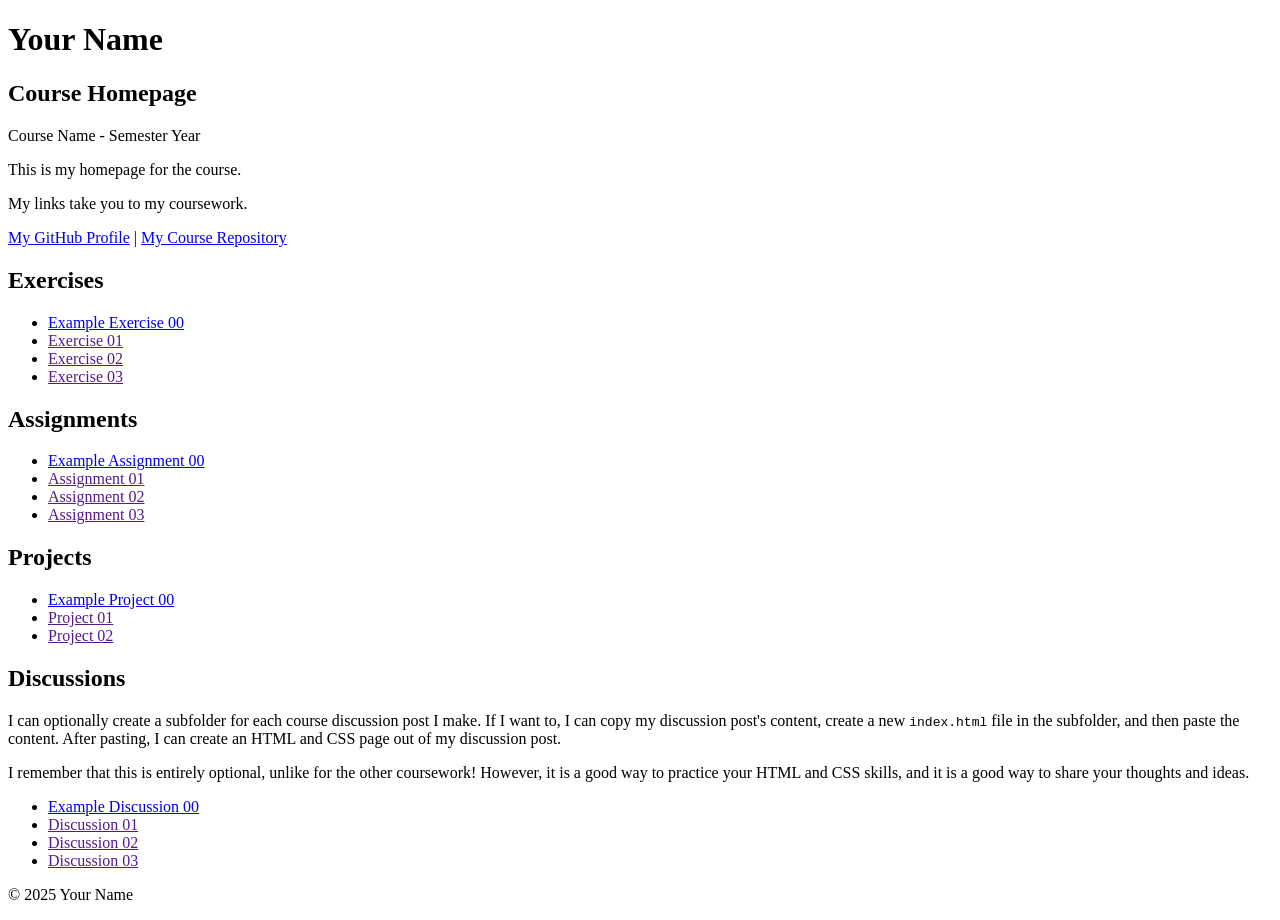
==== index.html @ 383af782 "Initial commit" ====
<!DOCTYPE html>

<!--

INSTRUCTIONS: HOW TO CHANGE THIS PAGE:

1. Change "Student Name" in the title above to your real name.

2. Change "Your Name" in the big heading below to your real name.

3. Change "your-username" to your real GitHub username in both links.

4. Change "your-repo-name" to the name of this repository.

5. Change "Course Name" to the name of your class.

6. Change "Semester Year" to match when you are taking this class.

7. Add links to your work:
    - Find the words that say "Exercise 01", "Assignment 01", etc.
    - Between the quote marks in href="", put the relative link to your work in the subfolder. You can simply link to the subfolder name. Take a look at the example folders and links to see how to do this.
    - For work not yet started/completed, you can leave the href="" blank until you are ready.
    - Change the words "Exercise 01" to match the name of the exercise. Do the same for assignments and projects. If you add your discussion posts, do the same for them.
    - Do this for each piece of work you finish.

8. You can add more links by copying a whole line like this:
    <li><a href="">New Work Name</a></li>
    Then paste it below the last one in that section.

9. Save your changes and push to GitHub when you are done. Remember you can use GitHub Desktop to help you with this.

Remember: During the course, if you want, you can style your homepage to introduce your own style and aesthetics. To start, keep this page simple and plain. This is just a template to get you started. Embrace the handcrafted approach to web design and development: change things to make them your own.

Remember: You must have a GitHub account, a new GitHub repository for this course, and this file (index.html) in that repository. 

Remember: You must create subfolders for each piece of coursework as the semester progresses.

-->

<html lang="en">
    <head>
        <meta charset="UTF-8" />
        <title>Course Homepage template</title>
        <meta charset="UTF-8" />
        <meta name="viewport" content="width=device-width, initial-scale=1.0" />
        <title>Student Name - Course Homepage</title>
    </head>

    <body>
        <header>
            <h1>Your Name</h1>
            <h2>Course Homepage</h2>
            <p>Course Name - Semester Year</p>
            <p>This is my homepage for the course.</p>
            <p>My links take you to my coursework.</p>
            <nav>
                <a href="https://github.com/your-username">My GitHub Profile</a>
                |
                <a href="https://github.com/your-username/your-repo-name">
                    My Course Repository
                </a>
            </nav>
        </header>

        <main>
            <section>
                <h2>Exercises</h2>
                <ul>
                    <li>
                        <a href="example-exercise-00/">Example Exercise 00</a>
                    </li>
                    <li><a href="">Exercise 01</a></li>
                    <li><a href="">Exercise 02</a></li>
                    <li><a href="">Exercise 03</a></li>
                </ul>
            </section>

            <section>
                <h2>Assignments</h2>
                <ul>
                    <li>
                        <a href="example-assignment-00/">
                            Example Assignment 00
                        </a>
                    </li>
                    <li><a href="">Assignment 01</a></li>
                    <li><a href="">Assignment 02</a></li>
                    <li><a href="">Assignment 03</a></li>
                </ul>
            </section>

            <section>
                <h2>Projects</h2>
                <ul>
                    <li>
                        <a href="example-project-00/">Example Project 00</a>
                    </li>
                    <li><a href="">Project 01</a></li>
                    <li><a href="">Project 02</a></li>
                </ul>
            </section>

            <section>
                <h2>Discussions</h2>
                <p>
                    I can optionally create a subfolder for each course
                    discussion post I make. If I want to, I can copy my
                    discussion post's content, create a new
                    <code>index.html</code>
                    file in the subfolder, and then paste the content. After
                    pasting, I can create an HTML and CSS page out of my
                    discussion post.
                </p>
                <p>
                    I remember that this is entirely optional, unlike for the
                    other coursework! However, it is a good way to practice your
                    HTML and CSS skills, and it is a good way to share your
                    thoughts and ideas.
                </p>
                <ul>
                    <li>
                        <a href="example-discussion-00/">
                            Example Discussion 00
                        </a>
                    </li>
                    <li><a href="">Discussion 01</a></li>
                    <li><a href="">Discussion 02</a></li>
                    <li><a href="">Discussion 03</a></li>
                </ul>
            </section>
        </main>

        <footer>
            <p>&copy; 2025 Your Name</p>
        </footer>
    </body>
</html>
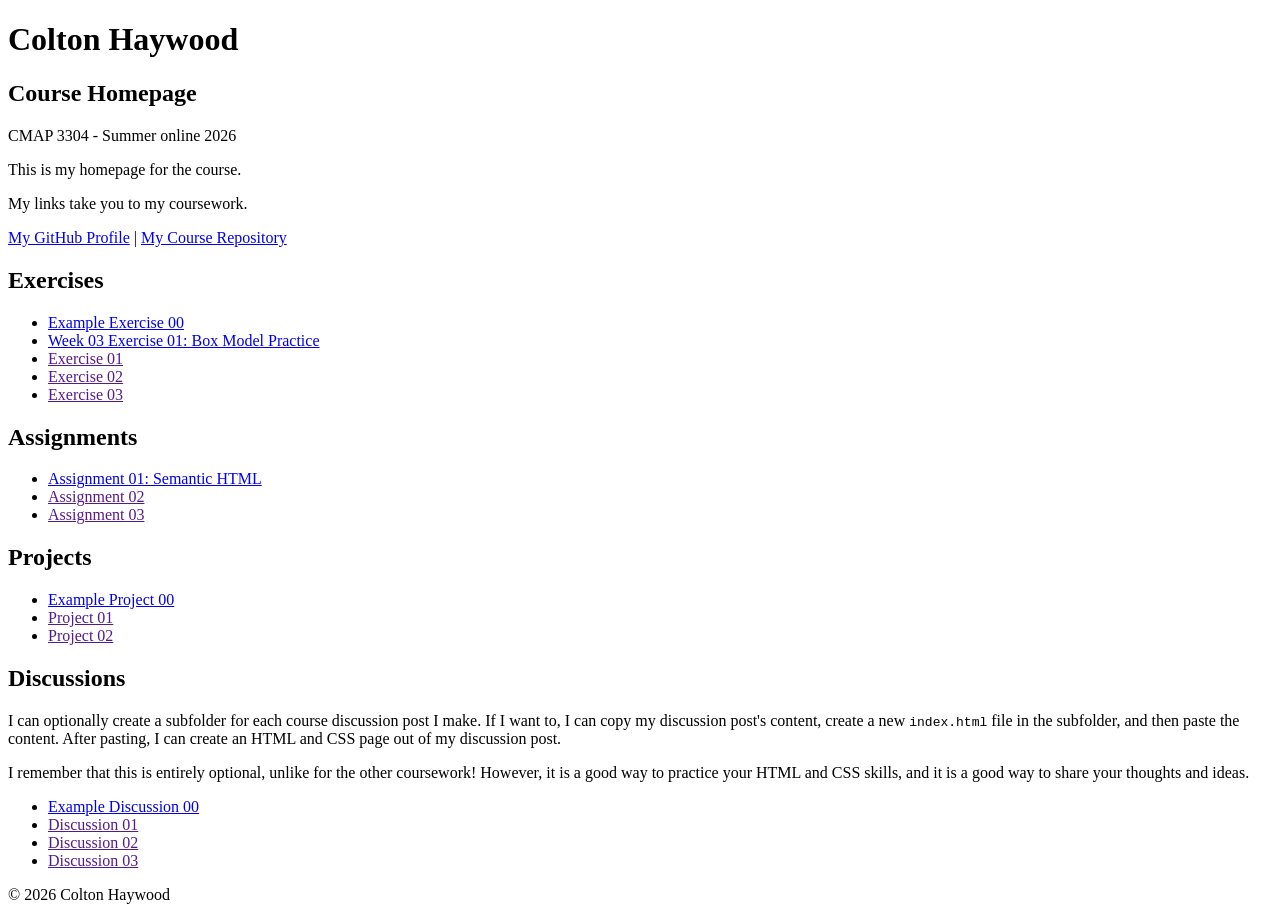
==== commit b325faad: "Add Week 03 Exercise 01: Box Model Practice" ====
--- a/index.html
+++ b/index.html
@@ -48,15 +48,15 @@
 
     <body>
         <header>
-            <h1>Your Name</h1>
+            <h1>Colton Haywood</h1>
             <h2>Course Homepage</h2>
-            <p>Course Name - Semester Year</p>
+            <p>CMAP 3304 - Summer online 2026</p>
             <p>This is my homepage for the course.</p>
             <p>My links take you to my coursework.</p>
             <nav>
-                <a href="https://github.com/your-username">My GitHub Profile</a>
+                <a href="https://github.com/cohaywoo">My GitHub Profile</a>
                 |
-                <a href="https://github.com/your-username/your-repo-name">
+                <a href="https://github.com/cohaywoo/Portfoilo">
                     My Course Repository
                 </a>
             </nav>
@@ -69,6 +69,9 @@
                     <li>
                         <a href="example-exercise-00/">Example Exercise 00</a>
                     </li>
+                    <li>
+                        <a href="week-03-exercise-01/">Week 03 Exercise 01: Box Model Practice</a>
+                    </li>
                     <li><a href="">Exercise 01</a></li>
                     <li><a href="">Exercise 02</a></li>
                     <li><a href="">Exercise 03</a></li>
@@ -78,12 +81,7 @@
             <section>
                 <h2>Assignments</h2>
                 <ul>
-                    <li>
-                        <a href="example-assignment-00/">
-                            Example Assignment 00
-                        </a>
-                    </li>
-                    <li><a href="">Assignment 01</a></li>
+                    <li><a href="assignment-01/">Assignment 01: Semantic HTML</a></li>
                     <li><a href="">Assignment 02</a></li>
                     <li><a href="">Assignment 03</a></li>
                 </ul>
@@ -131,7 +129,7 @@
         </main>
 
         <footer>
-            <p>&copy; 2025 Your Name</p>
+            <p>&copy; 2026 Colton Haywood</p>
         </footer>
     </body>
 </html>
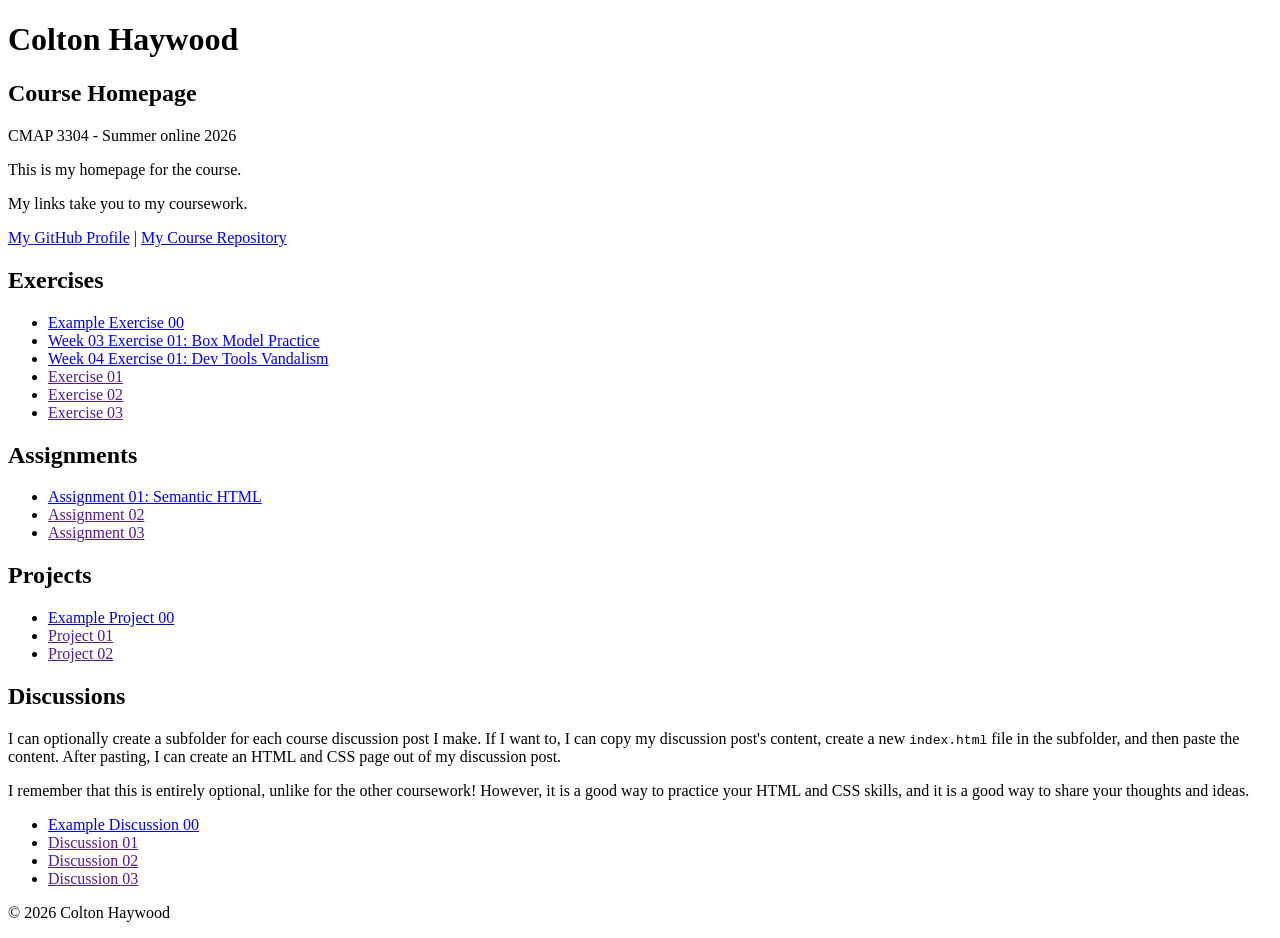
==== commit a084ad2d: "Add Week 04 dev tools vandalism exercise" ====
--- a/index.html
+++ b/index.html
@@ -72,6 +72,9 @@
                     <li>
                         <a href="week-03-exercise-01/">Week 03 Exercise 01: Box Model Practice</a>
                     </li>
+                    <li>
+                        <a href="week-04-exercise-01/">Week 04 Exercise 01: Dev Tools Vandalism</a>
+                    </li>
                     <li><a href="">Exercise 01</a></li>
                     <li><a href="">Exercise 02</a></li>
                     <li><a href="">Exercise 03</a></li>
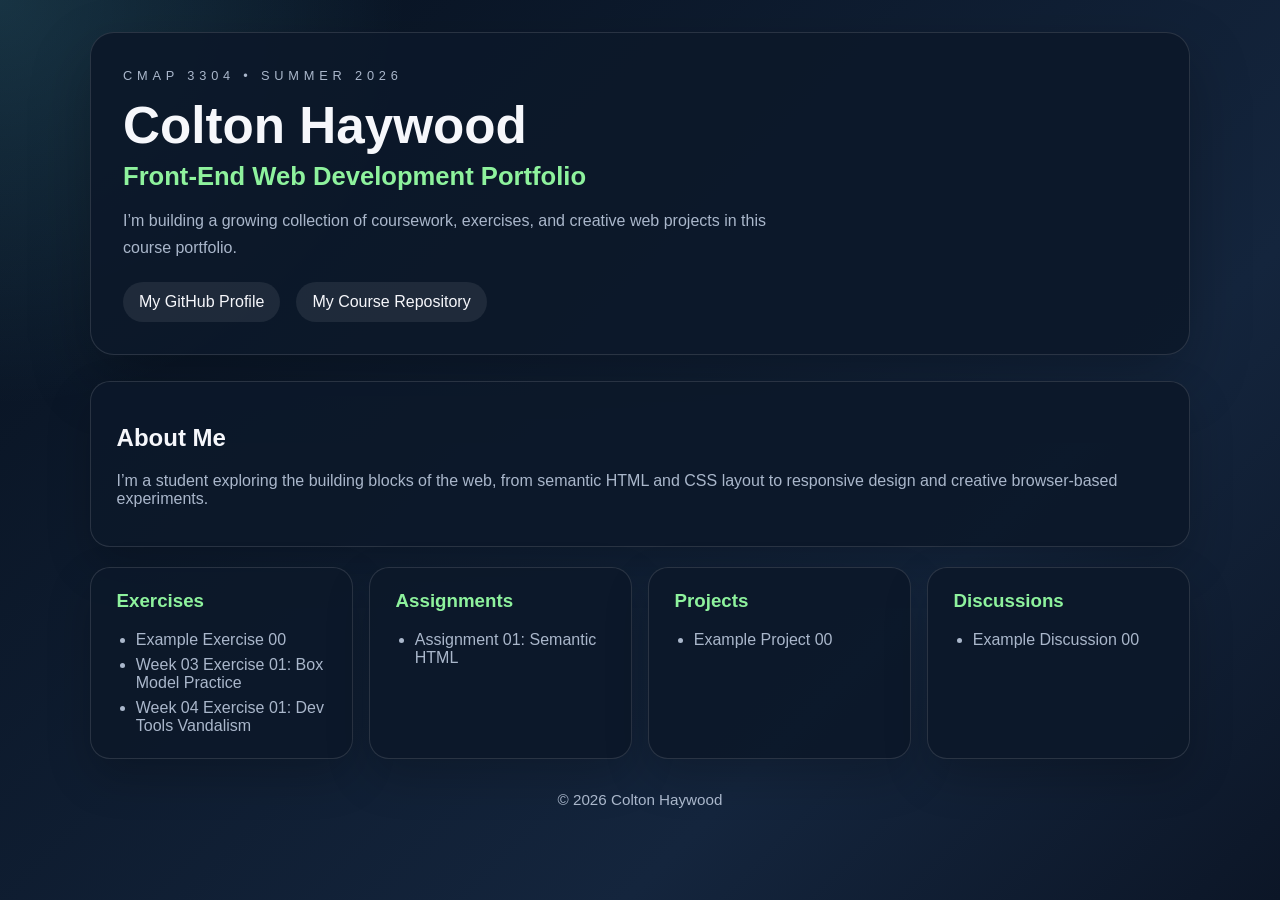
==== commit 9a2c34ea: "Refresh portfolio homepage styling" ====
--- a/index.html
+++ b/index.html
@@ -1,138 +1,87 @@
 <!DOCTYPE html>
-
-<!--
-
-INSTRUCTIONS: HOW TO CHANGE THIS PAGE:
-
-1. Change "Student Name" in the title above to your real name.
-
-2. Change "Your Name" in the big heading below to your real name.
-
-3. Change "your-username" to your real GitHub username in both links.
-
-4. Change "your-repo-name" to the name of this repository.
-
-5. Change "Course Name" to the name of your class.
-
-6. Change "Semester Year" to match when you are taking this class.
-
-7. Add links to your work:
-    - Find the words that say "Exercise 01", "Assignment 01", etc.
-    - Between the quote marks in href="", put the relative link to your work in the subfolder. You can simply link to the subfolder name. Take a look at the example folders and links to see how to do this.
-    - For work not yet started/completed, you can leave the href="" blank until you are ready.
-    - Change the words "Exercise 01" to match the name of the exercise. Do the same for assignments and projects. If you add your discussion posts, do the same for them.
-    - Do this for each piece of work you finish.
-
-8. You can add more links by copying a whole line like this:
-    <li><a href="">New Work Name</a></li>
-    Then paste it below the last one in that section.
-
-9. Save your changes and push to GitHub when you are done. Remember you can use GitHub Desktop to help you with this.
-
-Remember: During the course, if you want, you can style your homepage to introduce your own style and aesthetics. To start, keep this page simple and plain. This is just a template to get you started. Embrace the handcrafted approach to web design and development: change things to make them your own.
-
-Remember: You must have a GitHub account, a new GitHub repository for this course, and this file (index.html) in that repository. 
-
-Remember: You must create subfolders for each piece of coursework as the semester progresses.
-
--->
-
 <html lang="en">
     <head>
         <meta charset="UTF-8" />
-        <title>Course Homepage template</title>
-        <meta charset="UTF-8" />
         <meta name="viewport" content="width=device-width, initial-scale=1.0" />
-        <title>Student Name - Course Homepage</title>
+        <title>Colton Haywood | Portfolio</title>
+        <link rel="stylesheet" href="styles.css" />
     </head>
+    <body>
+        <div class="page-shell">
+            <header class="hero">
+                <p class="eyebrow">CMAP 3304 • Summer 2026</p>
+                <h1>Colton Haywood</h1>
+                <h2>Front-End Web Development Portfolio</h2>
+                <p>
+                    I’m building a growing collection of coursework, exercises,
+                    and creative web projects in this course portfolio.
+                </p>
+                <nav class="top-nav">
+                    <a href="https://github.com/cohaywoo">My GitHub Profile</a>
+                    <a href="https://github.com/cohaywoo/Portfoilo">
+                        My Course Repository
+                    </a>
+                </nav>
+            </header>
 
-    <body>
-        <header>
-            <h1>Colton Haywood</h1>
-            <h2>Course Homepage</h2>
-            <p>CMAP 3304 - Summer online 2026</p>
-            <p>This is my homepage for the course.</p>
-            <p>My links take you to my coursework.</p>
-            <nav>
-                <a href="https://github.com/cohaywoo">My GitHub Profile</a>
-                |
-                <a href="https://github.com/cohaywoo/Portfoilo">
-                    My Course Repository
-                </a>
-            </nav>
-        </header>
+            <main>
+                <section class="about">
+                    <h2>About Me</h2>
+                    <p>
+                        I’m a student exploring the building blocks of the web,
+                        from semantic HTML and CSS layout to responsive design and
+                        creative browser-based experiments.
+                    </p>
+                </section>
 
-        <main>
-            <section>
-                <h2>Exercises</h2>
-                <ul>
-                    <li>
-                        <a href="example-exercise-00/">Example Exercise 00</a>
-                    </li>
-                    <li>
-                        <a href="week-03-exercise-01/">Week 03 Exercise 01: Box Model Practice</a>
-                    </li>
-                    <li>
-                        <a href="week-04-exercise-01/">Week 04 Exercise 01: Dev Tools Vandalism</a>
-                    </li>
-                    <li><a href="">Exercise 01</a></li>
-                    <li><a href="">Exercise 02</a></li>
-                    <li><a href="">Exercise 03</a></li>
-                </ul>
-            </section>
+                <section class="cards">
+                    <article class="card">
+                        <h3>Exercises</h3>
+                        <ul>
+                            <li>
+                                <a href="example-exercise-00/">Example Exercise 00</a>
+                            </li>
+                            <li>
+                                <a href="week-03-exercise-01/">Week 03 Exercise 01: Box Model Practice</a>
+                            </li>
+                            <li>
+                                <a href="week-04-exercise-01/">Week 04 Exercise 01: Dev Tools Vandalism</a>
+                            </li>
+                        </ul>
+                    </article>
 
-            <section>
-                <h2>Assignments</h2>
-                <ul>
-                    <li><a href="assignment-01/">Assignment 01: Semantic HTML</a></li>
-                    <li><a href="">Assignment 02</a></li>
-                    <li><a href="">Assignment 03</a></li>
-                </ul>
-            </section>
+                    <article class="card">
+                        <h3>Assignments</h3>
+                        <ul>
+                            <li>
+                                <a href="assignment-01/">Assignment 01: Semantic HTML</a>
+                            </li>
+                        </ul>
+                    </article>
 
-            <section>
-                <h2>Projects</h2>
-                <ul>
-                    <li>
-                        <a href="example-project-00/">Example Project 00</a>
-                    </li>
-                    <li><a href="">Project 01</a></li>
-                    <li><a href="">Project 02</a></li>
-                </ul>
-            </section>
+                    <article class="card">
+                        <h3>Projects</h3>
+                        <ul>
+                            <li>
+                                <a href="example-project-00/">Example Project 00</a>
+                            </li>
+                        </ul>
+                    </article>
 
-            <section>
-                <h2>Discussions</h2>
-                <p>
-                    I can optionally create a subfolder for each course
-                    discussion post I make. If I want to, I can copy my
-                    discussion post's content, create a new
-                    <code>index.html</code>
-                    file in the subfolder, and then paste the content. After
-                    pasting, I can create an HTML and CSS page out of my
-                    discussion post.
-                </p>
-                <p>
-                    I remember that this is entirely optional, unlike for the
-                    other coursework! However, it is a good way to practice your
-                    HTML and CSS skills, and it is a good way to share your
-                    thoughts and ideas.
-                </p>
-                <ul>
-                    <li>
-                        <a href="example-discussion-00/">
-                            Example Discussion 00
-                        </a>
-                    </li>
-                    <li><a href="">Discussion 01</a></li>
-                    <li><a href="">Discussion 02</a></li>
-                    <li><a href="">Discussion 03</a></li>
-                </ul>
-            </section>
-        </main>
+                    <article class="card">
+                        <h3>Discussions</h3>
+                        <ul>
+                            <li>
+                                <a href="example-discussion-00/">Example Discussion 00</a>
+                            </li>
+                        </ul>
+                    </article>
+                </section>
+            </main>
 
-        <footer>
-            <p>&copy; 2026 Colton Haywood</p>
-        </footer>
+            <footer>
+                <p>&copy; 2026 Colton Haywood</p>
+            </footer>
+        </div>
     </body>
 </html>
--- a/styles.css
+++ b/styles.css
@@ -0,0 +1,139 @@
+:root {
+    color-scheme: dark;
+    --bg: #07111f;
+    --panel: rgba(12, 24, 42, 0.92);
+    --text: #f6f7fb;
+    --muted: #aab7cb;
+    --accent: #6ee7ff;
+    --accent-2: #8ef29d;
+}
+
+* {
+    box-sizing: border-box;
+}
+
+body {
+    margin: 0;
+    font-family: "Trebuchet MS", "Segoe UI", sans-serif;
+    color: var(--text);
+    background:
+        radial-gradient(circle at top left, rgba(110, 231, 255, 0.16), transparent 26%),
+        linear-gradient(135deg, var(--bg), #14253d 70%, #0c1627);
+    min-height: 100vh;
+}
+
+.page-shell {
+    width: min(1100px, calc(100% - 2rem));
+    margin: 0 auto;
+    padding: 2rem 0 3rem;
+}
+
+.hero {
+    background: var(--panel);
+    border: 1px solid rgba(255, 255, 255, 0.12);
+    border-radius: 1.5rem;
+    padding: 2rem;
+    box-shadow: 0 25px 60px rgba(0, 0, 0, 0.25);
+}
+
+.eyebrow {
+    text-transform: uppercase;
+    letter-spacing: 0.3rem;
+    font-size: 0.8rem;
+    color: var(--accent);
+    margin: 0 0 0.6rem;
+}
+
+.hero h1 {
+    margin: 0;
+    font-size: clamp(2.2rem, 4vw, 3.2rem);
+}
+
+.hero h2 {
+    margin: 0.4rem 0 0.8rem;
+    color: var(--accent-2);
+    font-size: clamp(1.2rem, 2.2vw, 1.6rem);
+}
+
+.hero p {
+    color: var(--muted);
+    max-width: 680px;
+    line-height: 1.7;
+}
+
+.top-nav {
+    display: flex;
+    flex-wrap: wrap;
+    gap: 1rem;
+    margin-top: 1.3rem;
+}
+
+.top-nav a {
+    color: var(--text);
+    text-decoration: none;
+    padding: 0.7rem 1rem;
+    border-radius: 999px;
+    background: rgba(255, 255, 255, 0.08);
+}
+
+.top-nav a:hover {
+    background: rgba(110, 231, 255, 0.2);
+}
+
+main {
+    margin-top: 1.6rem;
+}
+
+.about,
+.card {
+    background: var(--panel);
+    border: 1px solid rgba(255, 255, 255, 0.12);
+    border-radius: 1.25rem;
+    padding: 1.4rem 1.6rem;
+    box-shadow: 0 18px 45px rgba(0, 0, 0, 0.2);
+}
+
+.about {
+    margin-bottom: 1.2rem;
+}
+
+.about p,
+.card li,
+.card a {
+    color: var(--muted);
+}
+
+.cards {
+    display: grid;
+    gap: 1rem;
+    grid-template-columns: repeat(auto-fit, minmax(260px, 1fr));
+}
+
+.card h3 {
+    margin-top: 0;
+    color: var(--accent-2);
+}
+
+.card ul {
+    padding-left: 1.2rem;
+    margin: 0;
+}
+
+.card li + li {
+    margin-top: 0.45rem;
+}
+
+.card a {
+    text-decoration: none;
+}
+
+.card a:hover {
+    color: var(--text);
+}
+
+footer {
+    margin-top: 2rem;
+    text-align: center;
+    color: var(--muted);
+    font-size: 0.95rem;
+}
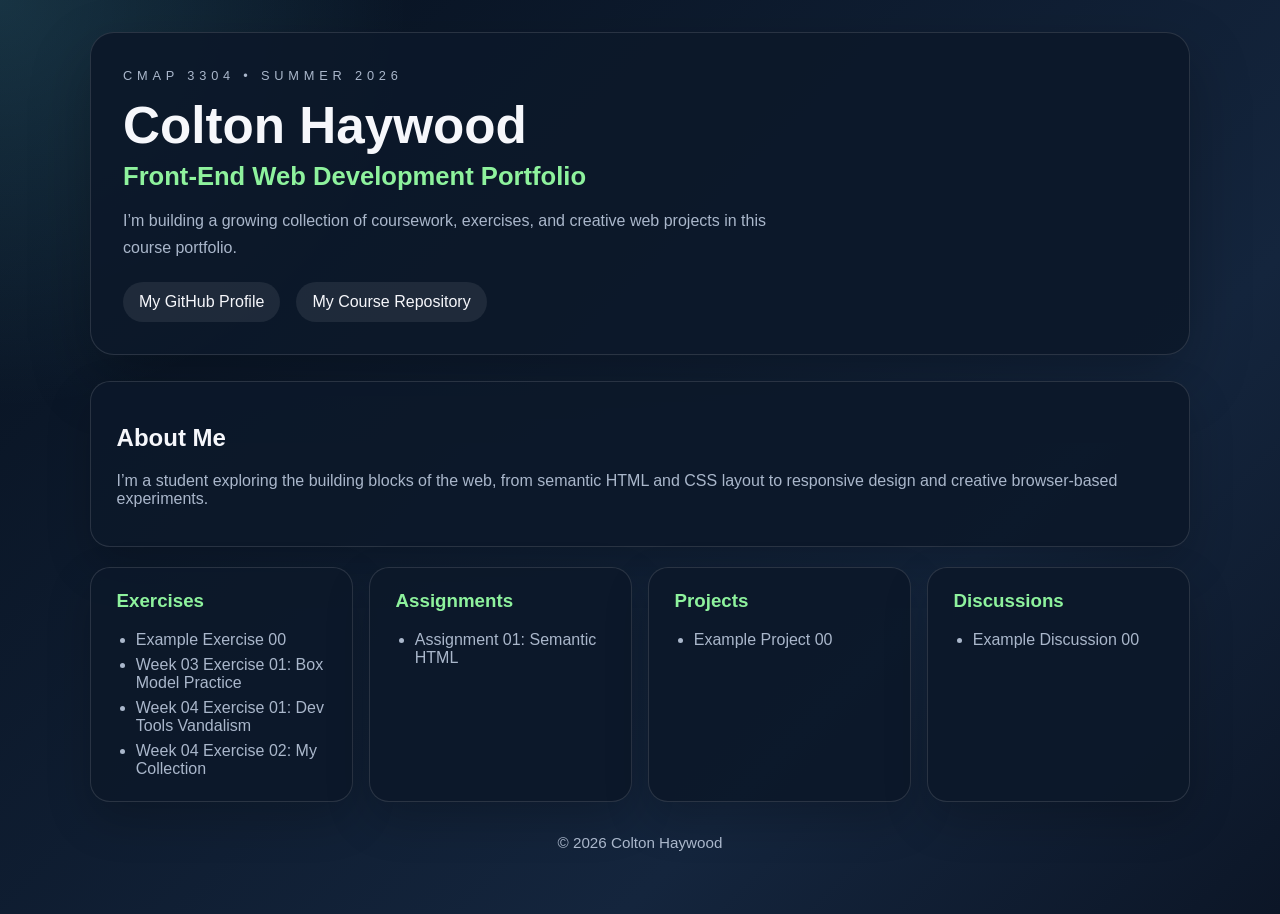
==== commit 8594f26e: "Add Week 04 Exercise 02 collection with responsive Flexbox layout and placeholder images" ====
--- a/index.html
+++ b/index.html
@@ -18,7 +18,7 @@
                 </p>
                 <nav class="top-nav">
                     <a href="https://github.com/cohaywoo">My GitHub Profile</a>
-                    <a href="https://github.com/cohaywoo/Portfoilo">
+                    <a href="https://github.com/cohaywoo/Portfolio">
                         My Course Repository
                     </a>
                 </nav>
@@ -46,6 +46,9 @@
                             </li>
                             <li>
                                 <a href="week-04-exercise-01/">Week 04 Exercise 01: Dev Tools Vandalism</a>
+                            </li>
+                            <li>
+                                <a href="week-04-exercise-02/">Week 04 Exercise 02: My Collection</a>
                             </li>
                         </ul>
                     </article>
